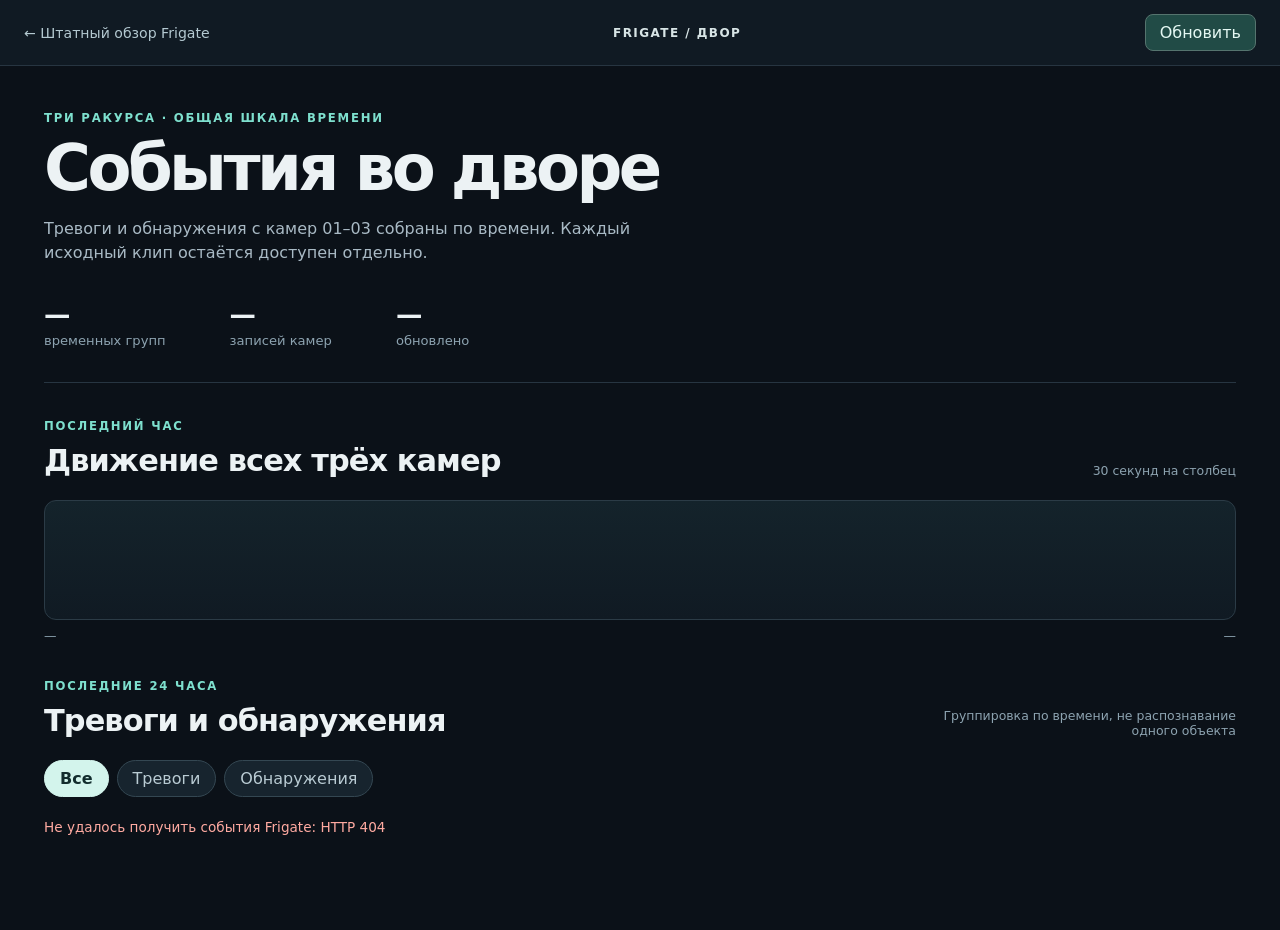
==== frigate/black/courtyard-review/index.html @ e5605181 "Add grouped courtyard review for Frigate cameras" ====
<!doctype html>
<html lang="ru">
<head>
  <meta charset="utf-8">
  <meta name="viewport" content="width=device-width, initial-scale=1">
  <meta name="color-scheme" content="dark">
  <title>Двор · общий обзор Frigate</title>
  <link rel="stylesheet" href="styles.css">
  <script src="app.js" defer></script>
</head>
<body>
  <header class="topbar">
    <a class="back" href="/review">← Штатный обзор Frigate</a>
    <span class="site-name">FRIGATE / ДВОР</span>
    <button id="refresh" type="button">Обновить</button>
  </header>
  <main>
    <section class="intro">
      <p class="eyebrow">Три ракурса · общая шкала времени</p>
      <h1>События во дворе</h1>
      <p>Тревоги и обнаружения с камер 01–03 собраны по времени. Каждый исходный клип остаётся доступен отдельно.</p>
      <div class="summary" aria-live="polite">
        <div><strong id="group-count">—</strong><span>временных групп</span></div>
        <div><strong id="source-count">—</strong><span>записей камер</span></div>
        <div><strong id="updated-at">—</strong><span>обновлено</span></div>
      </div>
    </section>

    <section class="motion" aria-labelledby="motion-title">
      <div class="section-heading">
        <div>
          <p class="eyebrow">Последний час</p>
          <h2 id="motion-title">Движение всех трёх камер</h2>
        </div>
        <span>30 секунд на столбец</span>
      </div>
      <div id="motion-chart" class="motion-chart" role="img" aria-label="Общее движение камер по времени"></div>
      <div class="motion-axis"><span id="motion-from">—</span><span id="motion-to">—</span></div>
    </section>

    <section class="events" aria-labelledby="events-title">
      <div class="section-heading">
        <div>
          <p class="eyebrow">Последние 24 часа</p>
          <h2 id="events-title">Тревоги и обнаружения</h2>
        </div>
        <span id="scope-note">Группировка по времени, не распознавание одного объекта</span>
      </div>
      <div class="filters" role="group" aria-label="Тип событий">
        <button type="button" class="selected" data-filter="all" aria-pressed="true">Все</button>
        <button type="button" data-filter="alert" aria-pressed="false">Тревоги</button>
        <button type="button" data-filter="detection" aria-pressed="false">Обнаружения</button>
      </div>
      <p id="status" class="status" role="status">Загружаю события…</p>
      <div id="incident-list" class="incident-list"></div>
    </section>
  </main>
</body>
</html>
---- frigate/black/courtyard-review/styles.css ----
:root { color-scheme: dark; font-family: Inter, system-ui, -apple-system, "Segoe UI", sans-serif; background: #0b1118; color: #ecf2f4; }
* { box-sizing: border-box; }
body { margin: 0; }
button, a { -webkit-tap-highlight-color: transparent; }
a { color: #9ee2dc; }
button { font: inherit; cursor: pointer; }
.topbar { min-height: 66px; padding: 14px max(24px, calc((100vw - 1240px) / 2)); display: flex; align-items: center; gap: 24px; border-bottom: 1px solid #273541; background: #101a23; }
.topbar .back { color: #b4c9d1; text-decoration: none; font-size: .88rem; }
.site-name { margin: auto; font-weight: 750; letter-spacing: .12em; font-size: .75rem; color: #d8e5e6; }
#refresh { border: 1px solid #55746e; color: #e5f8f3; border-radius: 8px; background: #214b46; padding: 8px 14px; }
#refresh:hover, #refresh:focus-visible { background: #2b625b; }
main { max-width: 1240px; margin: 0 auto; padding: 0 24px 80px; }
.intro { padding: 45px 0 34px; border-bottom: 1px solid #273541; }
.eyebrow { margin: 0 0 10px; color: #7ee0ce; text-transform: uppercase; letter-spacing: .15em; font-size: .73rem; font-weight: 700; }
h1 { font-size: clamp(2.4rem, 5vw, 4.4rem); letter-spacing: -.055em; line-height: 1.04; margin: 0 0 15px; }
.intro > p:not(.eyebrow) { color: #a9bac5; max-width: 650px; line-height: 1.55; margin: 0; }
.summary { display: flex; gap: clamp(20px, 5vw, 80px); margin-top: 33px; flex-wrap: wrap; }
.summary > div { display: flex; flex-direction: column; gap: 3px; }
.summary strong { font-size: 1.65rem; font-variant-numeric: tabular-nums; }
.summary span { color: #8da3b0; font-size: .82rem; }
section.motion, section.events { padding-top: 36px; }
.section-heading { display: flex; justify-content: space-between; align-items: end; gap: 16px; margin-bottom: 22px; }
.section-heading h2 { margin: 0; font-size: clamp(1.35rem, 3vw, 1.9rem); letter-spacing: -.03em; }
.section-heading > span { font-size: .78rem; color: #8da3b0; max-width: 300px; text-align: right; }
.motion-chart { height: 120px; display: flex; align-items: end; gap: 2px; padding: 8px 8px 0; border: 1px solid #2b3b46; border-radius: 12px; background: linear-gradient(#14232b, #101a23); overflow: hidden; }
.motion-bar { flex: 1 0 2px; min-width: 2px; background: #4fc3b3; border-radius: 2px 2px 0 0; opacity: .8; }
.motion-bar:hover { background: #adf4e2; opacity: 1; }
.motion-axis { display: flex; justify-content: space-between; margin-top: 8px; color: #8da3b0; font-size: .78rem; font-variant-numeric: tabular-nums; }
.filters { display: flex; gap: 8px; margin-bottom: 22px; flex-wrap: wrap; }
.filters button { border: 1px solid #344752; background: #17242e; color: #b9cbd3; padding: 8px 15px; border-radius: 999px; }
.filters button.selected { background: #d3f4ec; border-color: #d3f4ec; color: #122c2d; font-weight: 700; }
.status { color: #a9bac5; font-size: .85rem; min-height: 1.3em; }
.status.error { color: #ffaaa1; }
.incident-list { display: grid; gap: 18px; }
.incident { padding: 20px; border: 1px solid #2b3b46; border-radius: 14px; background: #111c26; }
.incident.reviewed { opacity: .68; }
.incident-header { display: flex; align-items: start; justify-content: space-between; gap: 20px; margin-bottom: 17px; }
.incident-header h3 { margin: 0 0 7px; font-size: 1.16rem; font-variant-numeric: tabular-nums; }
.incident-meta { display: flex; align-items: center; flex-wrap: wrap; gap: 8px; color: #9aafba; font-size: .81rem; }
.pill { border-radius: 999px; padding: 3px 9px; background: #263847; color: #d2e4ed; }
.pill.alert { background: #5a3227; color: #ffcfac; }
.pill.detection { background: #234b50; color: #b7eef0; }
.views { display: grid; grid-template-columns: repeat(auto-fit, minmax(210px, 1fr)); gap: 13px; }
.view { overflow: hidden; border: 1px solid #2c404b; border-radius: 10px; background: #15242e; }
.view img, .thumb-placeholder { width: 100%; aspect-ratio: 16/9; object-fit: cover; display: block; background: #263541; }
.thumb-placeholder { display: grid; place-items: center; color: #91a9b4; }
.view-info { display: flex; align-items: center; justify-content: space-between; gap: 8px; padding: 10px 12px; font-size: .84rem; }
.view-info span { color: #dce9ed; }
.view-info a { white-space: nowrap; text-decoration: none; font-weight: 700; }
.view-info a:hover, .back:hover { text-decoration: underline; }
@media (max-width: 640px) { .topbar { padding: 12px 18px; gap: 8px; flex-wrap: wrap; } .site-name { order: -1; width: 100%; margin: 0; } main { padding: 0 16px 56px; } .intro { padding-top: 30px; } .section-heading { align-items: start; flex-direction: column; } .section-heading > span { text-align: left; } .incident { padding: 14px; } }
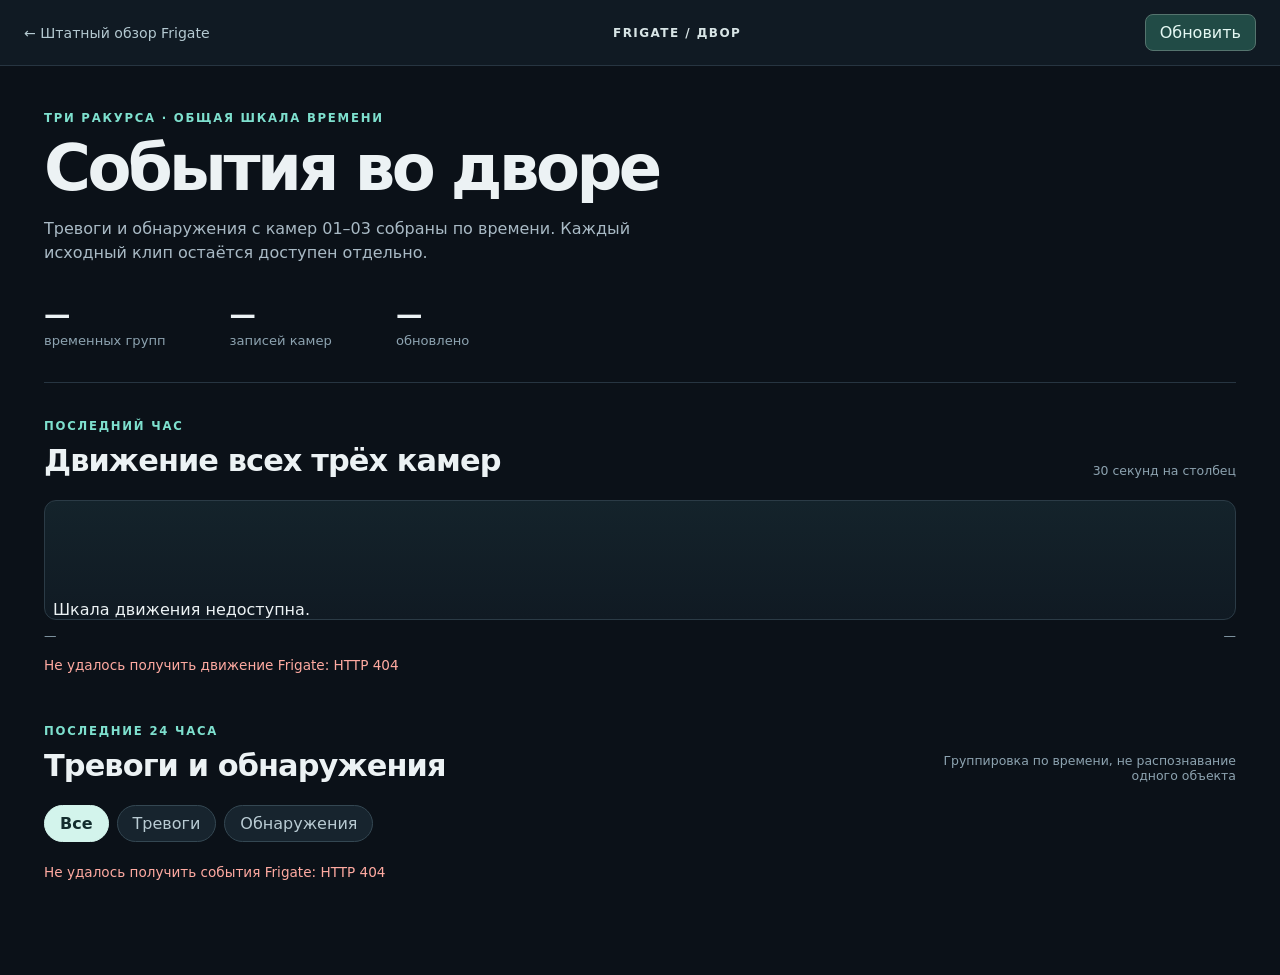
==== commit c01ee939: "Handle independent review and motion API failures" ====
--- a/frigate/black/courtyard-review/index.html
+++ b/frigate/black/courtyard-review/index.html
@@ -36,6 +36,7 @@
       </div>
       <div id="motion-chart" class="motion-chart" role="img" aria-label="Общее движение камер по времени"></div>
       <div class="motion-axis"><span id="motion-from">—</span><span id="motion-to">—</span></div>
+      <p id="motion-status" class="status" role="status"></p>
     </section>
 
     <section class="events" aria-labelledby="events-title">
--- a/frigate/black/courtyard-review/styles.css
+++ b/frigate/black/courtyard-review/styles.css
@@ -23,8 +23,9 @@
 .section-heading h2 { margin: 0; font-size: clamp(1.35rem, 3vw, 1.9rem); letter-spacing: -.03em; }
 .section-heading > span { font-size: .78rem; color: #8da3b0; max-width: 300px; text-align: right; }
 .motion-chart { height: 120px; display: flex; align-items: end; gap: 2px; padding: 8px 8px 0; border: 1px solid #2b3b46; border-radius: 12px; background: linear-gradient(#14232b, #101a23); overflow: hidden; }
-.motion-bar { flex: 1 0 2px; min-width: 2px; background: #4fc3b3; border-radius: 2px 2px 0 0; opacity: .8; }
+.motion-bar { flex: 1 1 0; min-width: 0; background: #4fc3b3; border-radius: 2px 2px 0 0; opacity: .8; }
 .motion-bar:hover { background: #adf4e2; opacity: 1; }
+.motion-bar.gap { background: transparent; }
 .motion-axis { display: flex; justify-content: space-between; margin-top: 8px; color: #8da3b0; font-size: .78rem; font-variant-numeric: tabular-nums; }
 .filters { display: flex; gap: 8px; margin-bottom: 22px; flex-wrap: wrap; }
 .filters button { border: 1px solid #344752; background: #17242e; color: #b9cbd3; padding: 8px 15px; border-radius: 999px; }
@@ -48,4 +49,4 @@
 .view-info span { color: #dce9ed; }
 .view-info a { white-space: nowrap; text-decoration: none; font-weight: 700; }
 .view-info a:hover, .back:hover { text-decoration: underline; }
-@media (max-width: 640px) { .topbar { padding: 12px 18px; gap: 8px; flex-wrap: wrap; } .site-name { order: -1; width: 100%; margin: 0; } main { padding: 0 16px 56px; } .intro { padding-top: 30px; } .section-heading { align-items: start; flex-direction: column; } .section-heading > span { text-align: left; } .incident { padding: 14px; } }
+@media (max-width: 640px) { .topbar { padding: 12px 18px; gap: 8px; flex-wrap: wrap; } .site-name { order: -1; width: 100%; margin: 0; } main { padding: 0 16px 56px; } .intro { padding-top: 30px; } .section-heading { align-items: start; flex-direction: column; } .section-heading > span { text-align: left; } .motion-chart { gap: 1px; } .incident { padding: 14px; } }
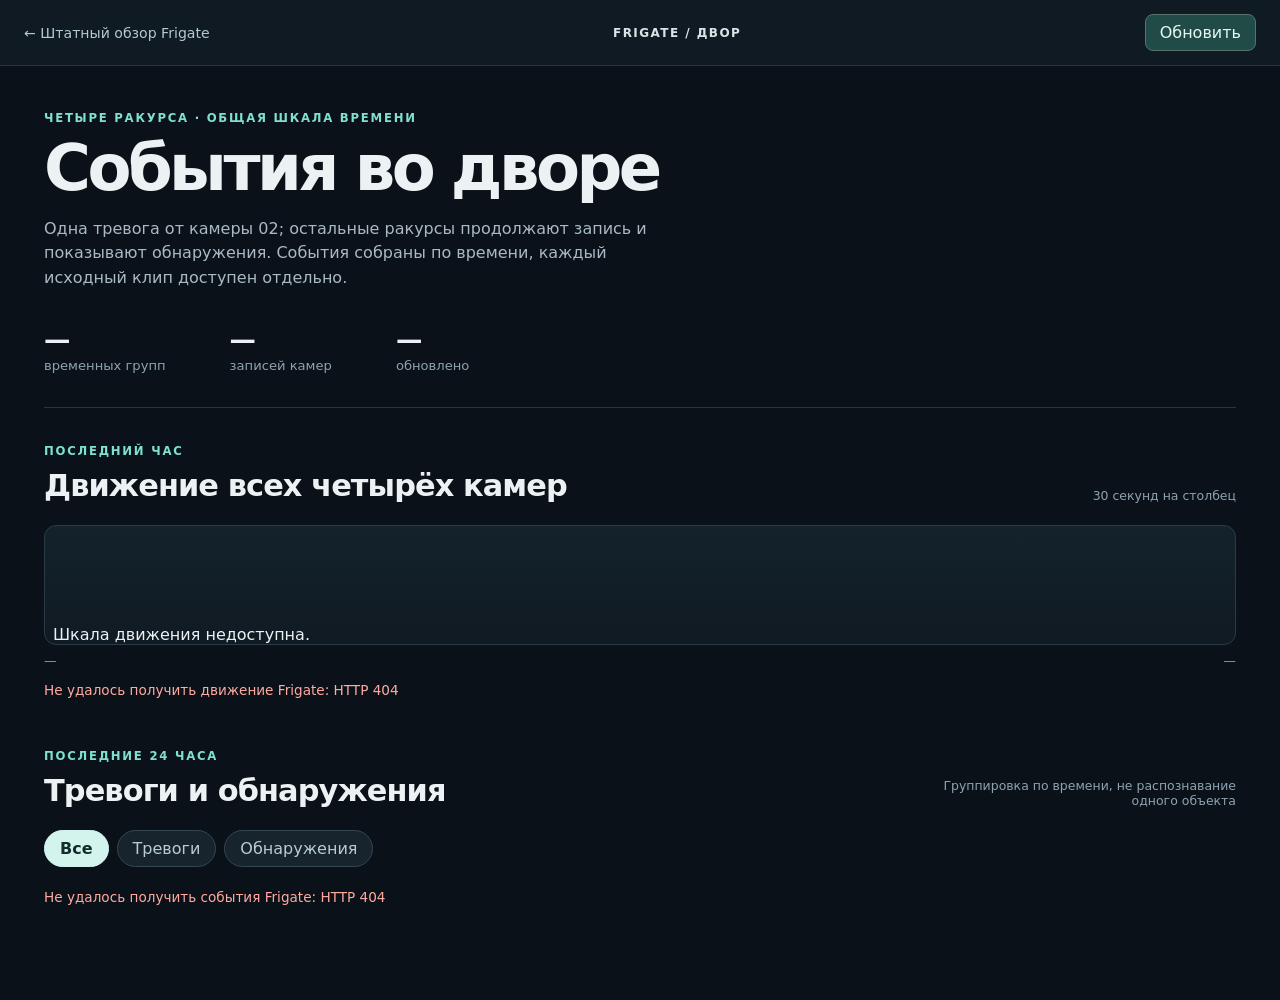
==== commit 666943f3: "Share courtyard alerts across overlapping Frigate cameras" ====
--- a/frigate/black/courtyard-review/index.html
+++ b/frigate/black/courtyard-review/index.html
@@ -16,9 +16,9 @@
   </header>
   <main>
     <section class="intro">
-      <p class="eyebrow">Три ракурса · общая шкала времени</p>
+      <p class="eyebrow">Четыре ракурса · общая шкала времени</p>
       <h1>События во дворе</h1>
-      <p>Тревоги и обнаружения с камер 01–03 собраны по времени. Каждый исходный клип остаётся доступен отдельно.</p>
+      <p>Одна тревога от камеры 02; остальные ракурсы продолжают запись и показывают обнаружения. События собраны по времени, каждый исходный клип доступен отдельно.</p>
       <div class="summary" aria-live="polite">
         <div><strong id="group-count">—</strong><span>временных групп</span></div>
         <div><strong id="source-count">—</strong><span>записей камер</span></div>
@@ -30,7 +30,7 @@
       <div class="section-heading">
         <div>
           <p class="eyebrow">Последний час</p>
-          <h2 id="motion-title">Движение всех трёх камер</h2>
+          <h2 id="motion-title">Движение всех четырёх камер</h2>
         </div>
         <span>30 секунд на столбец</span>
       </div>
